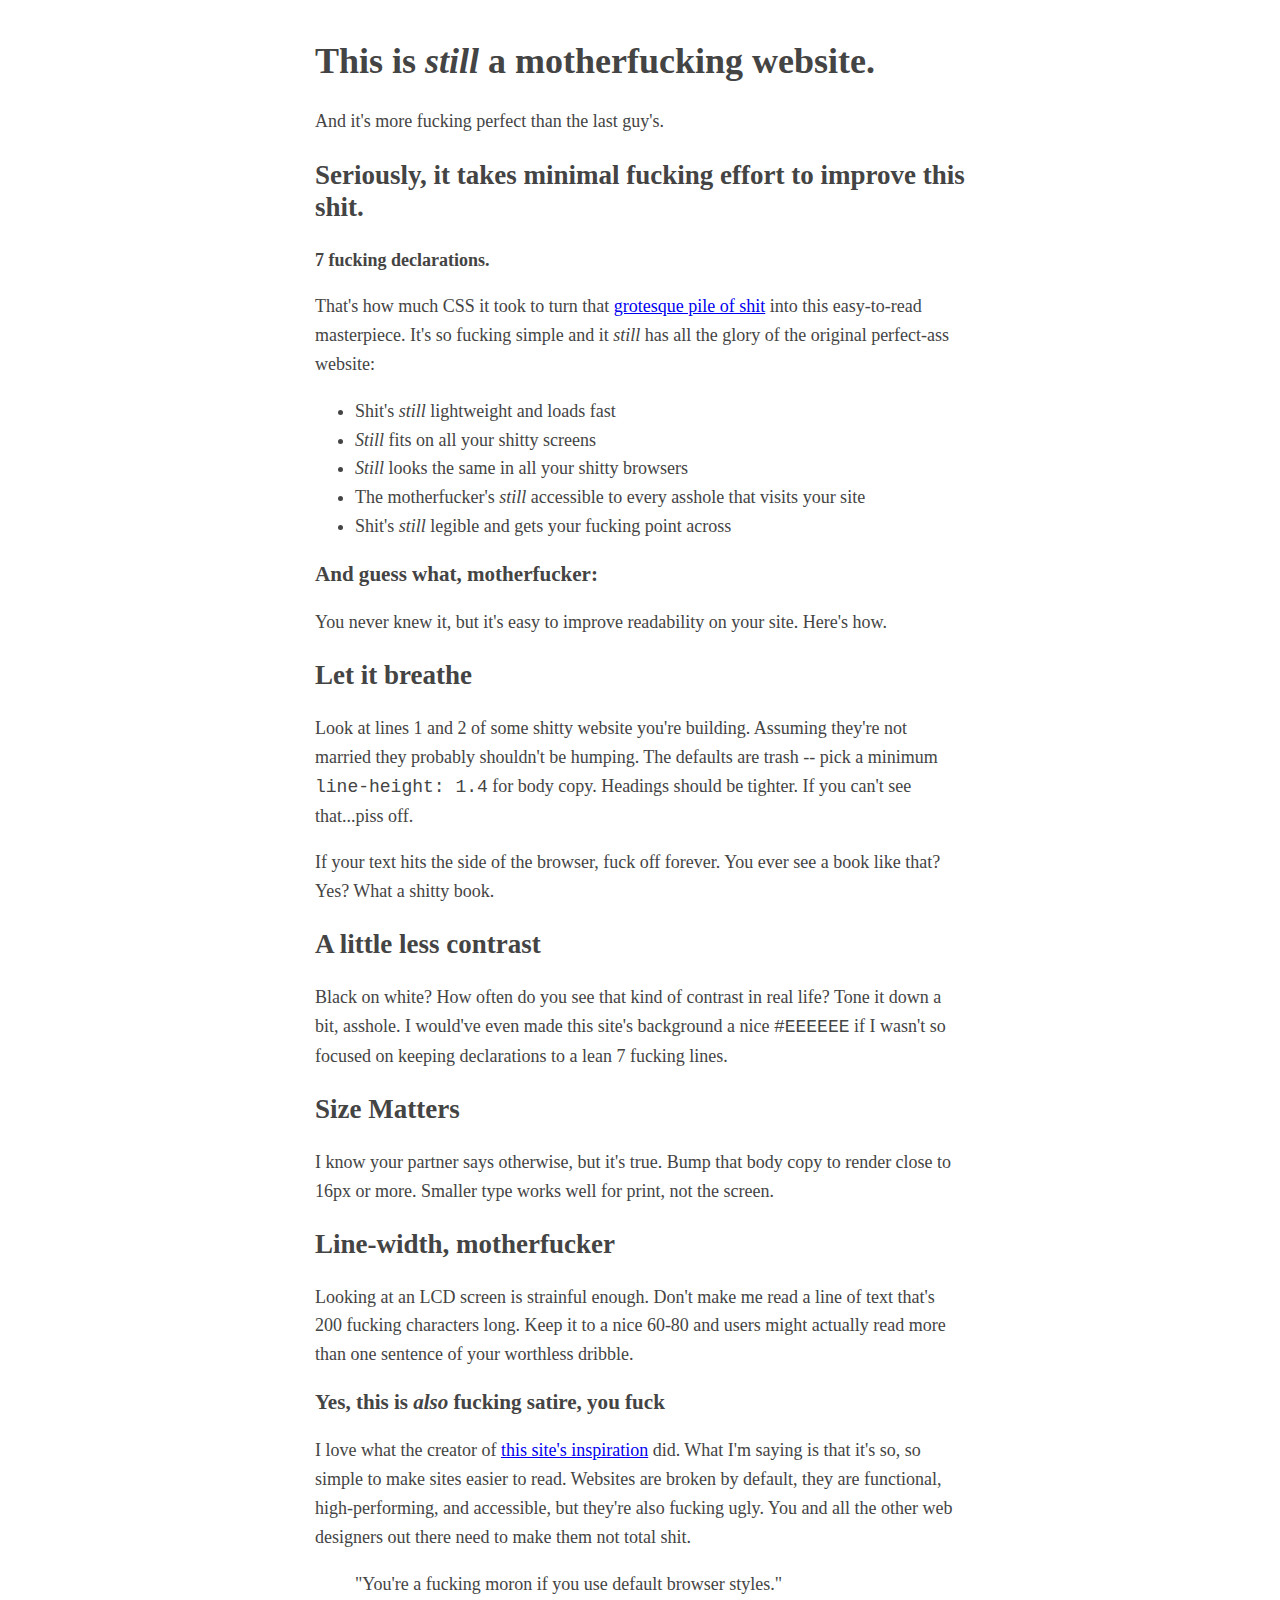
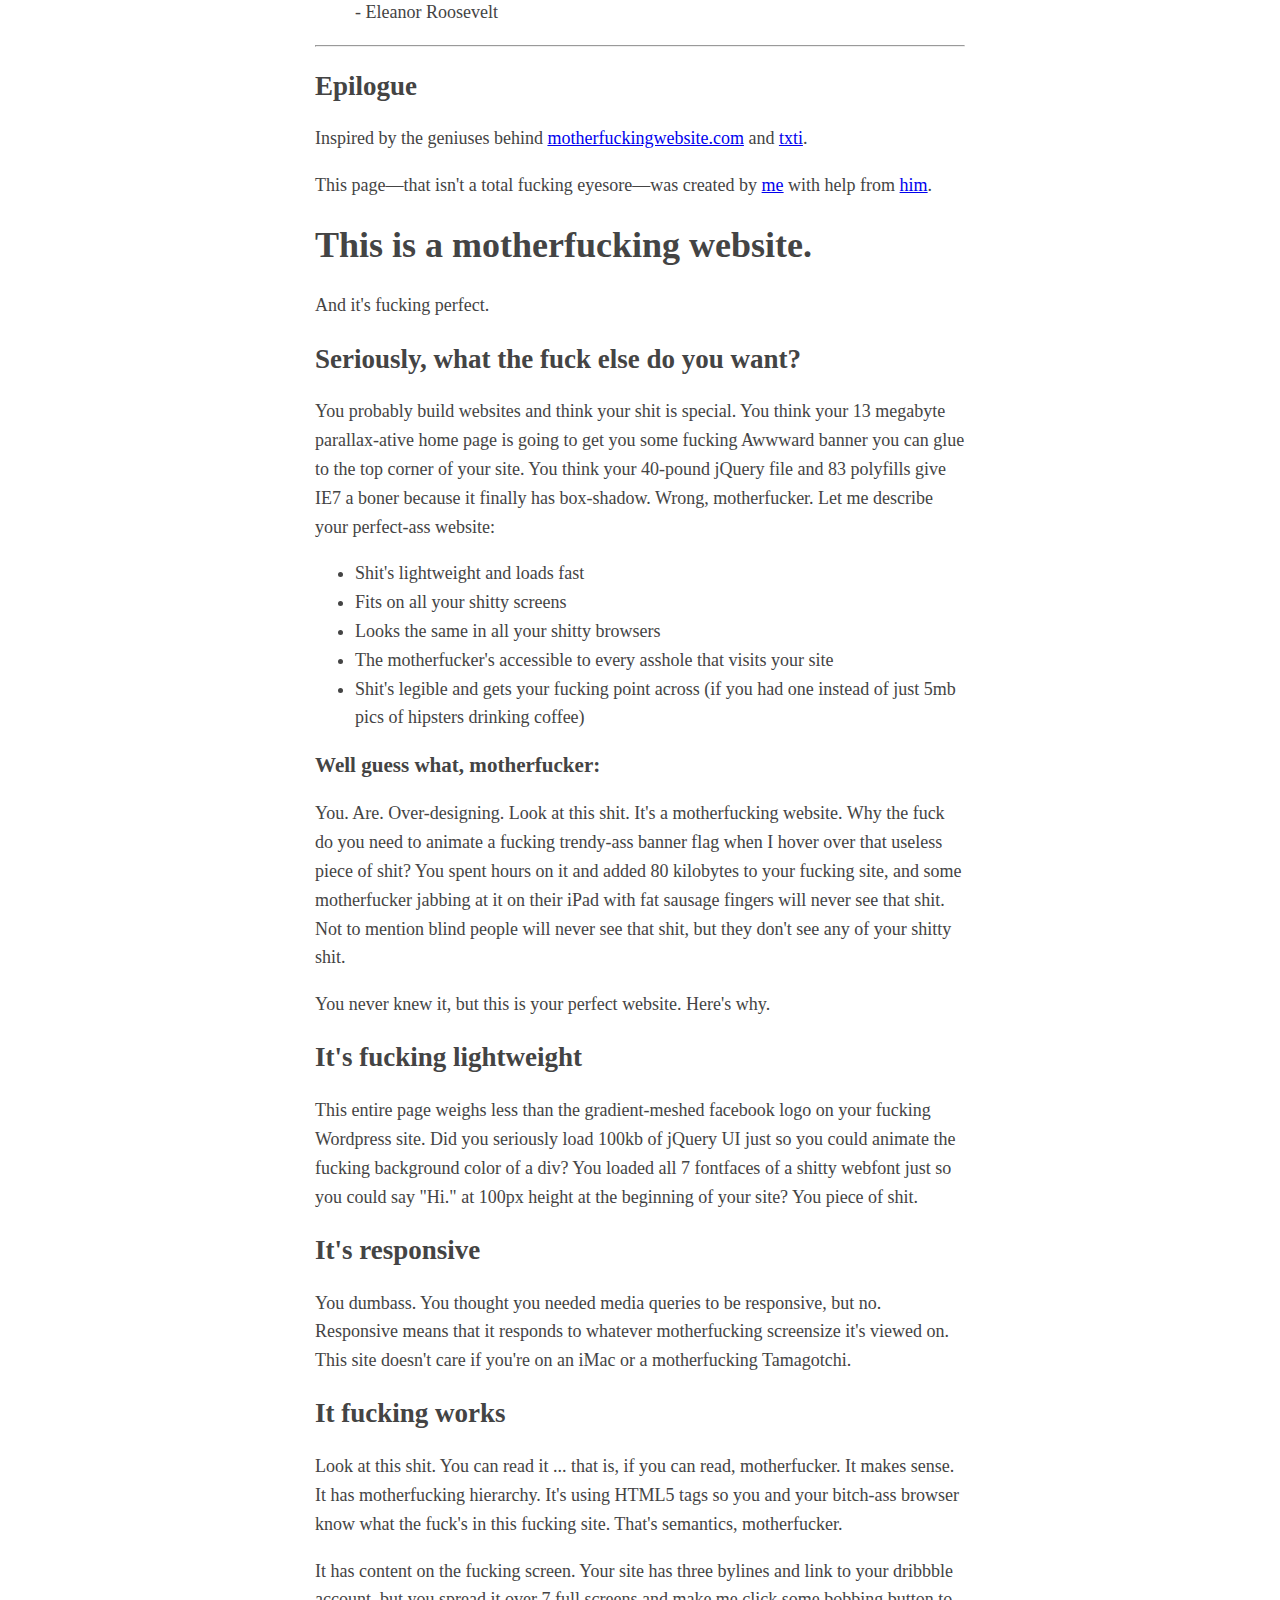
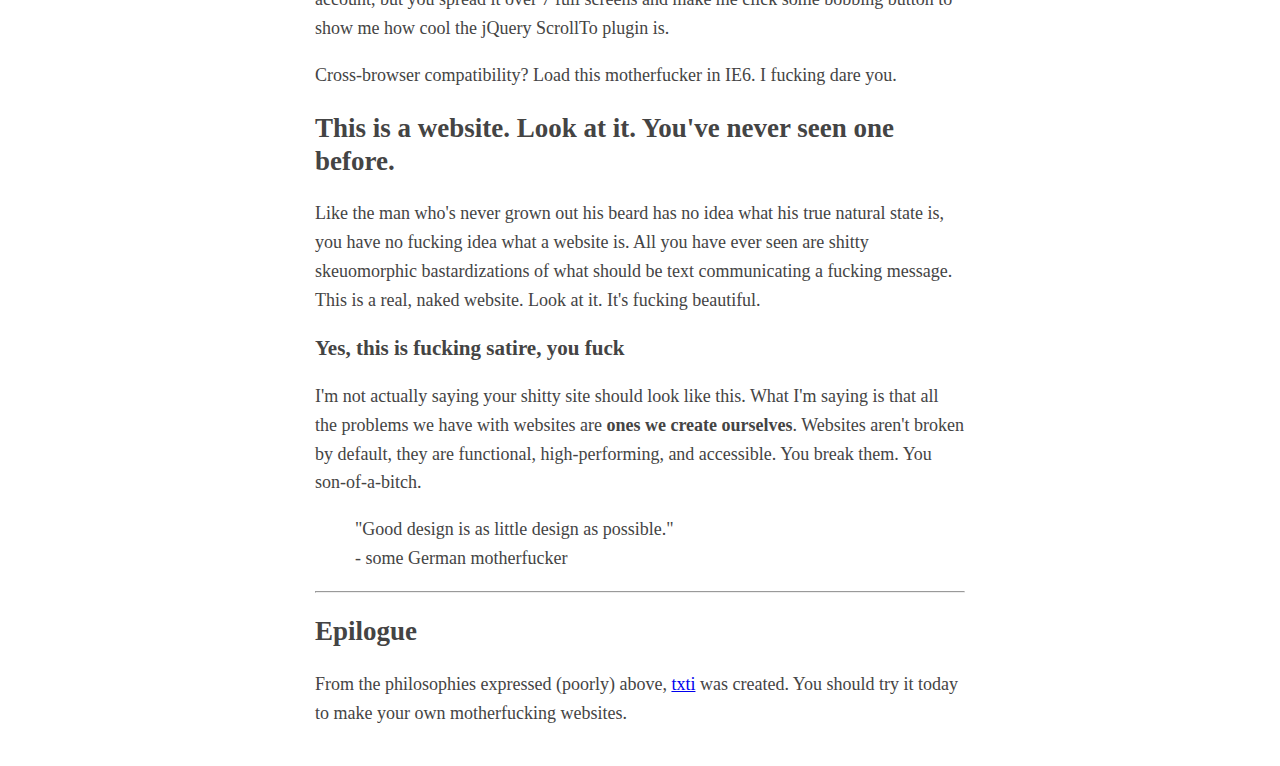
==== index3.html @ a35c577e "fucking" ====
<!DOCTYPE html>
<html>
<head>
    <meta charset="utf-8">
    <meta name="viewport" content="width=device-width, initial-scale=1">
    
    <!-- FOR THE CURIOUS: This site was made by @thebarrytone. Don't tell my mom. -->
    
    <title>Motherfucking Website</title><!DOCTYPE html><html><head><meta
        charset="utf-8"><meta
        name="viewport" content="width=device-width, initial-scale=1"><title>Better Motherfucking Website</title><style type="text/css">body{margin:40px
        auto;max-width:650px;line-height:1.6;font-size:18px;color:#444;padding:0
        10px}h1,h2,h3{line-height:1.2}</style></head><body><header><h1>This is <em>still</em> a motherfucking website.</h1>
        <aside>And it's more fucking perfect than the last guy's.</aside>
        </header><h2>Seriously, it takes minimal fucking effort to improve this shit.</h2><p><strong>7 fucking declarations.</strong></p><p>That's how much CSS it took to turn that <a
        href="http://motherfuckingwebsite.com/">grotesque pile of shit</a> into this easy-to-read masterpiece. It's so fucking simple and it <em>still</em> has all the glory of the original perfect-ass website:</p><ul><li>Shit's <em>still</em> lightweight and loads fast</li><li><em>Still</em> fits on all your shitty screens</li><li><em>Still</em> looks the same in all your shitty browsers</li><li>The motherfucker's <em>still</em> accessible to every asshole that visits your site</li><li>Shit's <em>still</em> legible and gets your fucking point across</li></ul><h3>And guess what, motherfucker:</h3><p>You never knew it, but it's easy to improve readability on your site. Here's how.</p><h2>Let it breathe</h2><p>Look at lines 1 and 2 of some shitty website you're building. Assuming they're not married they probably shouldn't be humping. The defaults are trash -- pick a minimum <code>line-height: 1.4</code> for body copy. Headings should be tighter. If you can't see that...piss off.</p><p>If your text hits the side of the browser, fuck off forever. You ever see a book like that? Yes? What a shitty book.</p><h2>A little less contrast</h2><p>Black on white? How often do you see that kind of contrast in real life? Tone it down a bit, asshole. I would've even made this site's background a nice <code>#EEEEEE</code> if I wasn't so focused on keeping declarations to a lean 7 fucking lines.</p><h2>Size Matters</h2><p>I know your partner says otherwise, but it's true. Bump that body copy to render close to 16px or more. Smaller type works well for print, not the screen.</p><h2>Line-width, motherfucker</h2><p>Looking at an LCD screen is strainful enough. Don't make me read a line of text that's 200 fucking characters long. Keep it to a nice 60-80 and users might actually read more than one sentence of your worthless dribble.</p><h3>Yes, this is <em>also</em> fucking satire, you fuck</h3><p>I love what the creator of <a
        href="http://motherfuckingwebsite.com/">this site's inspiration</a> did. What I'm saying is that it's so, so simple to make sites easier to read. Websites are broken by default, they are functional, high-performing, and accessible, but they're also fucking ugly. You and all the other web designers out there need to make them not total shit.</p><blockquote>"You're a fucking moron if you use default browser styles."
        <br>
        - Eleanor Roosevelt</blockquote><hr><h2>Epilogue</h2><p>Inspired by the geniuses behind <a
        href="http://motherfuckingwebsite.com/">motherfuckingwebsite.com</a> and <a
        href="http://txti.es">txti</a>.</p><p>This page&mdash;that isn't a total fucking eyesore&mdash;was created by <a
        href="https://twitter.com/drew_mc">me</a> with help from <a
        href="https://twitter.com/gabehammersmith">him</a>. <script>(function(i,s,o,g,r,a,m){i['GoogleAnalyticsObject']=r;i[r]=i[r]||function(){(i[r].q=i[r].q||[]).push(arguments)},i[r].l=1*new Date();a=s.createElement(o),m=s.getElementsByTagName(o)[0];a.async=1;a.src=g;m.parentNode.insertBefore(a,m)})(window,document,'script','//www.google-analytics.com/analytics.js','ga');ga('create','UA-46163202-2','auto');ga('send','pageview');</script> </body></html>
</head>

<body>
    <header>
        <h1>This is a motherfucking website.</h1>
        <aside>And it's fucking perfect.</aside>
    </header>
        
        <h2>Seriously, what the fuck else do you want?</h2>
        
        <p>You probably build websites and think your shit is special. You think your 13 megabyte parallax-ative home page is going to get you some fucking Awwward banner you can glue to the top corner of your site. You think your 40-pound jQuery file and 83 polyfills give IE7 a boner because it finally has box-shadow. Wrong, motherfucker. Let me describe your perfect-ass website:</p>
        
        <ul>
            <li>Shit's lightweight and loads fast</li>
            <li>Fits on all your shitty screens</li>
            <li>Looks the same in all your shitty browsers</li>
            <li>The motherfucker's accessible to every asshole that visits your site</li>
            <li>Shit's legible and gets your fucking point across (if you had one instead of just 5mb pics of hipsters drinking coffee)</li>
        </ul>
        
        <h3>Well guess what, motherfucker:</h3>
        
        <p>You. Are. Over-designing. Look at this shit. It's a motherfucking website. Why the fuck do you need to animate a fucking trendy-ass banner flag when I hover over that useless piece of shit? You spent hours on it and added 80 kilobytes to your fucking site, and some motherfucker jabbing at it on their iPad with fat sausage fingers will never see that shit. Not to mention blind people will never see that shit, but they don't see any of your shitty shit.</p>
        
        <p>You never knew it, but this is your perfect website. Here's why.</p>
        
        <h2>It's fucking lightweight</h2>
        
        <p>This entire page weighs less than the gradient-meshed facebook logo on your fucking Wordpress site. Did you seriously load 100kb of jQuery UI just so you could animate the fucking background color of a div? You loaded all 7 fontfaces of a shitty webfont just so you could say "Hi." at 100px height at the beginning of your site? You piece of shit.</p>
        
        <h2>It's responsive</h2>
        
        <p>You dumbass. You thought you needed media queries to be responsive, but no. Responsive means that it responds to whatever motherfucking screensize it's viewed on. This site doesn't care if you're on an iMac or a motherfucking Tamagotchi.</p>
        
        <h2>It fucking works</h2>
        
        <p>Look at this shit. You can read it ... that is, if you can read, motherfucker. It makes sense. It has motherfucking hierarchy. It's using HTML5 tags so you and your bitch-ass browser know what the fuck's in this fucking site. That's semantics, motherfucker.</p>
        
        <p>It has content on the fucking screen. Your site has three bylines and link to your dribbble account, but you spread it over 7 full screens and make me click some bobbing button to show me how cool the jQuery ScrollTo plugin is.</p>
        
        <p>Cross-browser compatibility? Load this motherfucker in IE6. I fucking dare you.</p>
        
        <h2>This is a website. Look at it.  You've never seen one before.</h2>
        
        <p>Like the man who's never grown out his beard has no idea what his true natural state is, you have no fucking idea what a website is. All you have ever seen are shitty skeuomorphic bastardizations of what should be text communicating a fucking message. This is a real, naked website. Look at it. It's fucking beautiful.</p>
        
        <h3>Yes, this is fucking satire, you fuck</h3>
        
        <p>I'm not actually saying your shitty site should look like this. What I'm saying is that all the problems we have with websites are <strong>ones we create ourselves</strong>. Websites aren't broken by default, they are functional, high-performing, and accessible. You break them. You son-of-a-bitch.</p>
        
        <blockquote cite="https://www.vitsoe.com/us/about/good-design">"Good design is as little design as possible."<br>
            - some German motherfucker
        </blockquote>
    
    <hr>
    
    <h2>Epilogue</h2>
    <p>From the philosophies expressed (poorly) above, <a href="http://txti.es">txti</a> was created. You should try it today to make your own motherfucking websites.</p>
    
    <!-- yes, I know...wanna fight about it? -->
    <script>
      (function(i,s,o,g,r,a,m){i['GoogleAnalyticsObject']=r;i[r]=i[r]||function(){
      (i[r].q=i[r].q||[]).push(arguments)},i[r].l=1*new Date();a=s.createElement(o),
      m=s.getElementsByTagName(o)[0];a.async=1;a.src=g;m.parentNode.insertBefore(a,m)
      })(window,document,'script','//www.google-analytics.com/analytics.js','ga');
    
      ga('create', 'UA-45956659-1', 'motherfuckingwebsite.com');
      ga('send', 'pageview');
    </script>
    
</body>
</html>
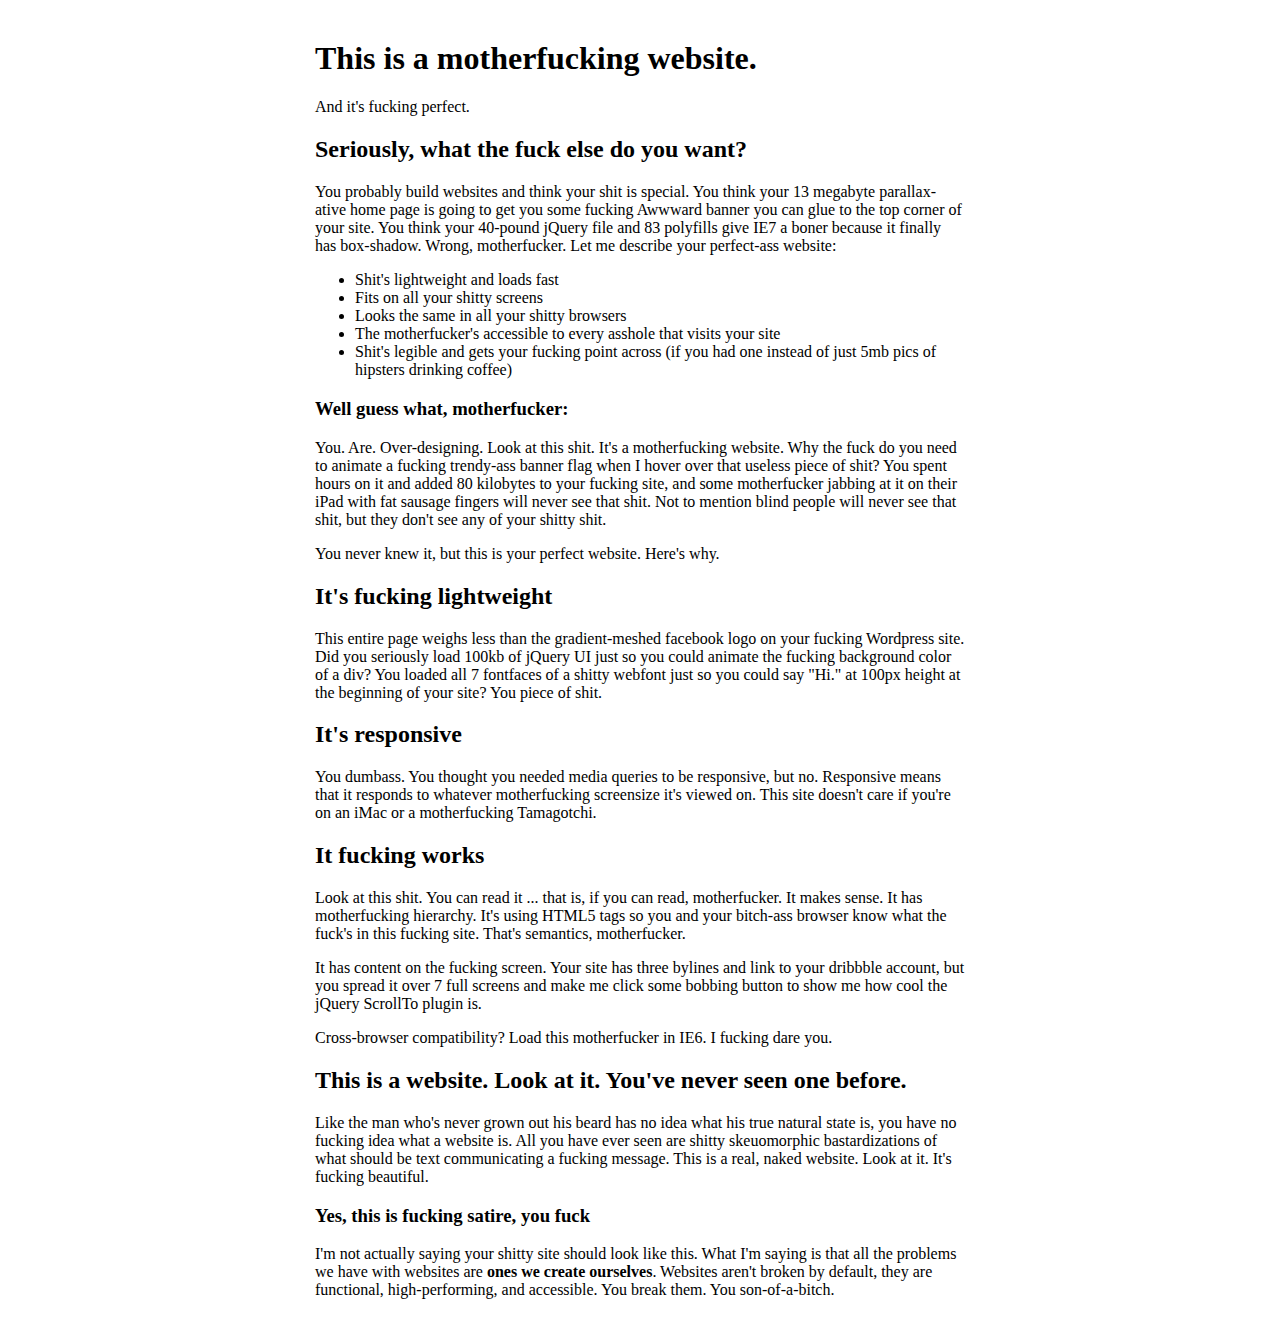
==== commit 11029d85: "fucker" ====
--- a/index3.html
+++ b/index3.html
@@ -8,19 +8,8 @@
     
     <title>Motherfucking Website</title><!DOCTYPE html><html><head><meta
         charset="utf-8"><meta
-        name="viewport" content="width=device-width, initial-scale=1"><title>Better Motherfucking Website</title><style type="text/css">body{margin:40px
-        auto;max-width:650px;line-height:1.6;font-size:18px;color:#444;padding:0
-        10px}h1,h2,h3{line-height:1.2}</style></head><body><header><h1>This is <em>still</em> a motherfucking website.</h1>
-        <aside>And it's more fucking perfect than the last guy's.</aside>
-        </header><h2>Seriously, it takes minimal fucking effort to improve this shit.</h2><p><strong>7 fucking declarations.</strong></p><p>That's how much CSS it took to turn that <a
-        href="http://motherfuckingwebsite.com/">grotesque pile of shit</a> into this easy-to-read masterpiece. It's so fucking simple and it <em>still</em> has all the glory of the original perfect-ass website:</p><ul><li>Shit's <em>still</em> lightweight and loads fast</li><li><em>Still</em> fits on all your shitty screens</li><li><em>Still</em> looks the same in all your shitty browsers</li><li>The motherfucker's <em>still</em> accessible to every asshole that visits your site</li><li>Shit's <em>still</em> legible and gets your fucking point across</li></ul><h3>And guess what, motherfucker:</h3><p>You never knew it, but it's easy to improve readability on your site. Here's how.</p><h2>Let it breathe</h2><p>Look at lines 1 and 2 of some shitty website you're building. Assuming they're not married they probably shouldn't be humping. The defaults are trash -- pick a minimum <code>line-height: 1.4</code> for body copy. Headings should be tighter. If you can't see that...piss off.</p><p>If your text hits the side of the browser, fuck off forever. You ever see a book like that? Yes? What a shitty book.</p><h2>A little less contrast</h2><p>Black on white? How often do you see that kind of contrast in real life? Tone it down a bit, asshole. I would've even made this site's background a nice <code>#EEEEEE</code> if I wasn't so focused on keeping declarations to a lean 7 fucking lines.</p><h2>Size Matters</h2><p>I know your partner says otherwise, but it's true. Bump that body copy to render close to 16px or more. Smaller type works well for print, not the screen.</p><h2>Line-width, motherfucker</h2><p>Looking at an LCD screen is strainful enough. Don't make me read a line of text that's 200 fucking characters long. Keep it to a nice 60-80 and users might actually read more than one sentence of your worthless dribble.</p><h3>Yes, this is <em>also</em> fucking satire, you fuck</h3><p>I love what the creator of <a
-        href="http://motherfuckingwebsite.com/">this site's inspiration</a> did. What I'm saying is that it's so, so simple to make sites easier to read. Websites are broken by default, they are functional, high-performing, and accessible, but they're also fucking ugly. You and all the other web designers out there need to make them not total shit.</p><blockquote>"You're a fucking moron if you use default browser styles."
-        <br>
-        - Eleanor Roosevelt</blockquote><hr><h2>Epilogue</h2><p>Inspired by the geniuses behind <a
-        href="http://motherfuckingwebsite.com/">motherfuckingwebsite.com</a> and <a
-        href="http://txti.es">txti</a>.</p><p>This page&mdash;that isn't a total fucking eyesore&mdash;was created by <a
-        href="https://twitter.com/drew_mc">me</a> with help from <a
-        href="https://twitter.com/gabehammersmith">him</a>. <script>(function(i,s,o,g,r,a,m){i['GoogleAnalyticsObject']=r;i[r]=i[r]||function(){(i[r].q=i[r].q||[]).push(arguments)},i[r].l=1*new Date();a=s.createElement(o),m=s.getElementsByTagName(o)[0];a.async=1;a.src=g;m.parentNode.insertBefore(a,m)})(window,document,'script','//www.google-analytics.com/analytics.js','ga');ga('create','UA-46163202-2','auto');ga('send','pageview');</script> </body></html>
+        name="viewport" content="width=device-width, initial-scale=1"><title>Better Motherfucking Website</title>
+        <link rel="stylesheet" type="text/css" href="style.css">
 </head>
 
 <body>
@@ -70,26 +59,6 @@
         <h3>Yes, this is fucking satire, you fuck</h3>
         
         <p>I'm not actually saying your shitty site should look like this. What I'm saying is that all the problems we have with websites are <strong>ones we create ourselves</strong>. Websites aren't broken by default, they are functional, high-performing, and accessible. You break them. You son-of-a-bitch.</p>
-        
-        <blockquote cite="https://www.vitsoe.com/us/about/good-design">"Good design is as little design as possible."<br>
-            - some German motherfucker
-        </blockquote>
-    
-    <hr>
-    
-    <h2>Epilogue</h2>
-    <p>From the philosophies expressed (poorly) above, <a href="http://txti.es">txti</a> was created. You should try it today to make your own motherfucking websites.</p>
-    
-    <!-- yes, I know...wanna fight about it? -->
-    <script>
-      (function(i,s,o,g,r,a,m){i['GoogleAnalyticsObject']=r;i[r]=i[r]||function(){
-      (i[r].q=i[r].q||[]).push(arguments)},i[r].l=1*new Date();a=s.createElement(o),
-      m=s.getElementsByTagName(o)[0];a.async=1;a.src=g;m.parentNode.insertBefore(a,m)
-      })(window,document,'script','//www.google-analytics.com/analytics.js','ga');
-    
-      ga('create', 'UA-45956659-1', 'motherfuckingwebsite.com');
-      ga('send', 'pageview');
-    </script>
     
 </body>
 </html>--- a/style.css
+++ b/style.css
@@ -0,0 +1,5 @@
+body
+{
+	margin:40px
+	  auto;max-width:650px;font-size:1.6
+}
